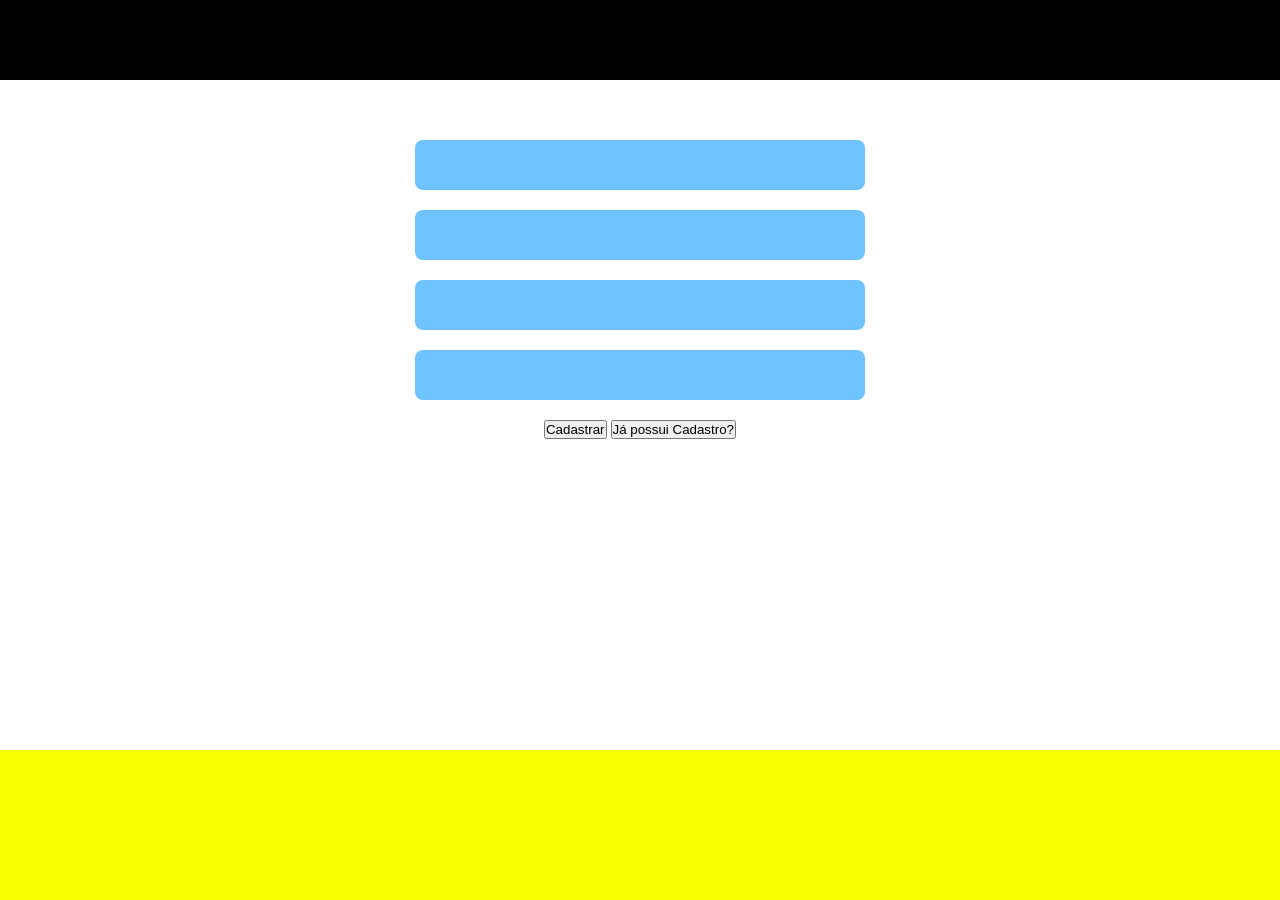
==== FrontEnd/Cadastro.html @ eac6b47f "Tela Login e Cadastro" ====
<!DOCTYPE html>
<html lang="pt">
    <head>
        <meta charset="UTF-8">
        <meta name="viewport" content="width=device-width, initial-scale=1.0">
        <title>Cadastro</title>
        <link rel="stylesheet" href="css/padrao.css">
        <link rel="stylesheet" href="css/cadastro.css">
    </head>
    <body>     
        <header class="header">

        </header>
            
        <div id="pesquisa"></div>

        <main class="content">

            <div id="container"> 

                <div class="usuario"></div>
                <div class="email"></div>
                <div class="senha"></div>
                <div class="repetir_senha"></div>

                <!-- Source - https://stackoverflow.com/q/52544089-->
                <div class="buttons">
                    <div class="action_btn">
                        
                        <button name="submit" class="action_btn submit" type="submit" 
                        value="Save" onclick="myFunction()">Cadastrar</button>
                        
                        <button name="submit" class="action_btn cancel" type="submit" 
                        value="Cancel" onclick="myFunction2()">Já possui Cadastro?</button>

                        <p id="saved"></p>

                    </div>
                </div>

            </div>

        </main>

        <footer class="footer">

        </footer>
    </body>

</html>
---- FrontEnd/css/padrao.css ----
*{
    margin: 0px;
    padding: 0px;
    box-sizing: border-box;
}
    
html,
body{
    height: 100%;
}

body{
    min-height: 100vh;
    display: flex;
    flex-direction: column;
}

.header{
    width: 100%;
    height: 80px;
    background: black;
}

.content{
    flex: 1;
    padding: 0 2vw;
}


.footer{
    width: 100%;
    height: 150px;
    background: rgb(247, 255, 1);
}
---- FrontEnd/css/cadastro.css ----
#container{
    max-width: 450px;
    margin: 60px auto;

    display: flex;
    flex-direction: column;
    gap: 20px;
}

.usuario,
.email,
.senha,
.repetir_senha{
    height: 50px;
    background: #6fc3ff;
    border-radius: 8px;
}

.buttons {
    width: auto;
    margin: 0 auto;
    display: inline;
}

.action_btn {
    width: auto;
    margin: 0 auto;
    display: inline;
}
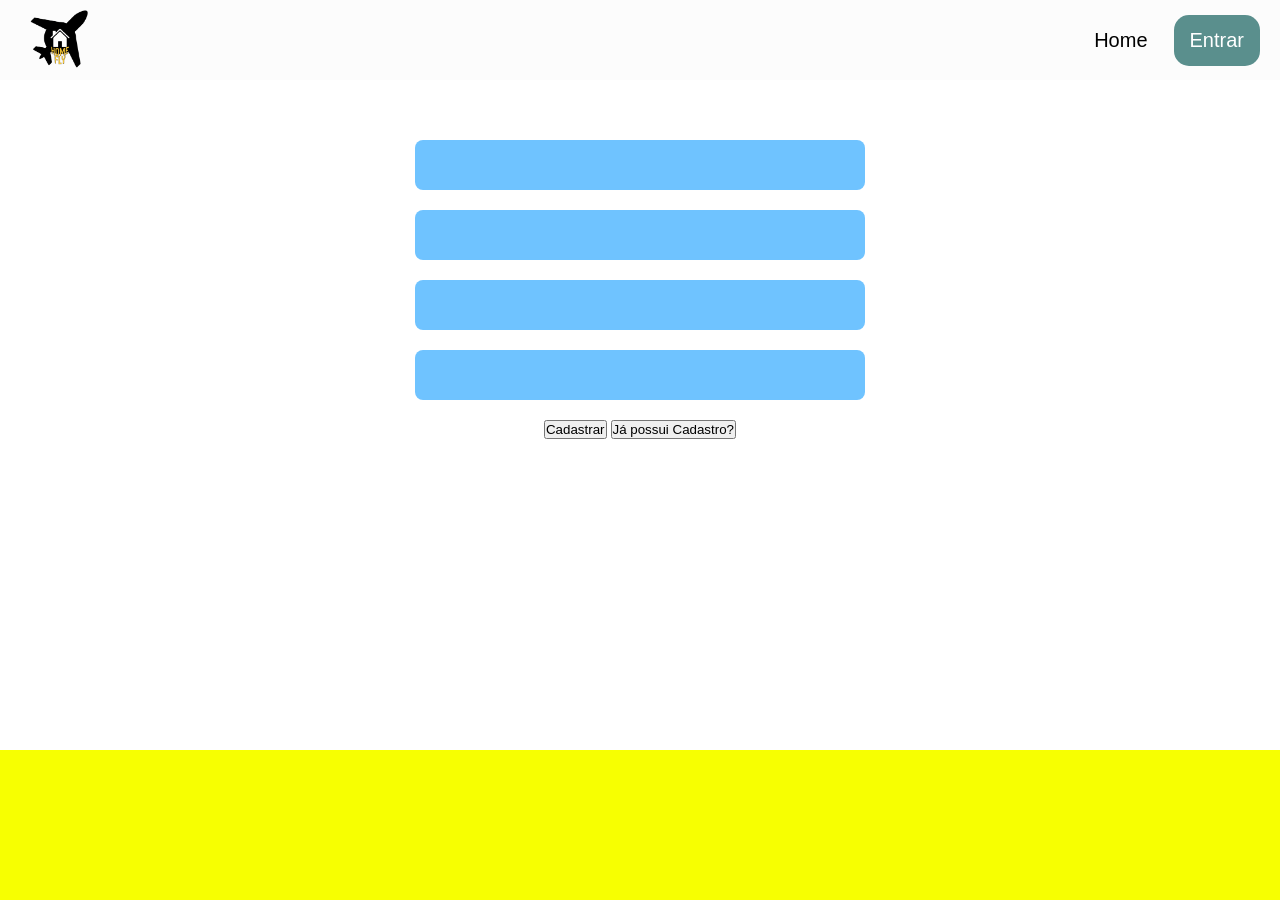
==== commit ccde6b65: "header finalizado" ====
--- a/FrontEnd/Cadastro.html
+++ b/FrontEnd/Cadastro.html
@@ -9,6 +9,17 @@
     </head>
     <body>     
         <header class="header">
+            
+            <nav class="navHeader">
+                <div class="navHeader-logo">
+                   <img src="img/logo.png" alt="Logo"> 
+                </div>
+                
+                <div class="navHeader-links">
+                    <a href="Landing.html" class="navHeader-link"> Home </a>
+                    <a href="Login.html" class="navHeader-link caixa"> Entrar </a>
+                </div>
+            </nav>
 
         </header>
             
--- a/FrontEnd/css/padrao.css
+++ b/FrontEnd/css/padrao.css
@@ -6,7 +6,7 @@
     
 html,
 body{
-    height: 100%;
+    height: auto;
 }
 
 body{
@@ -26,6 +26,50 @@
     padding: 0 2vw;
 }
 
+.navHeader {
+    height: 80px;
+    background-color: #fcfcfc;
+
+    display: flex;
+    align-items: center;
+    justify-content: space-between;
+    padding: 0 20px;
+}
+
+.navHeader-logo img{
+    height: 100px;
+}
+
+.navHeader-links{
+    display: flex;
+    gap: 10px;
+}
+
+.navHeader-link {
+    display: block;
+    color: #000000;
+
+    text-align: center;
+    padding: 14px 16px;
+    text-decoration: none;
+
+    font-family: "Inter", sans-serif;
+    font-size: 20px;
+    font-weight: 500;
+
+    display: inline-block;
+    transition: transform 0.3s ease;
+}
+
+.navHeader-link:hover {
+    transform: scale(1.3);
+}
+
+.navHeader-link.caixa {
+    background-color: #5A8F8D;
+    color: rgb(255, 255, 255);
+    border-radius: 15px;
+}
 
 .footer{
     width: 100%;
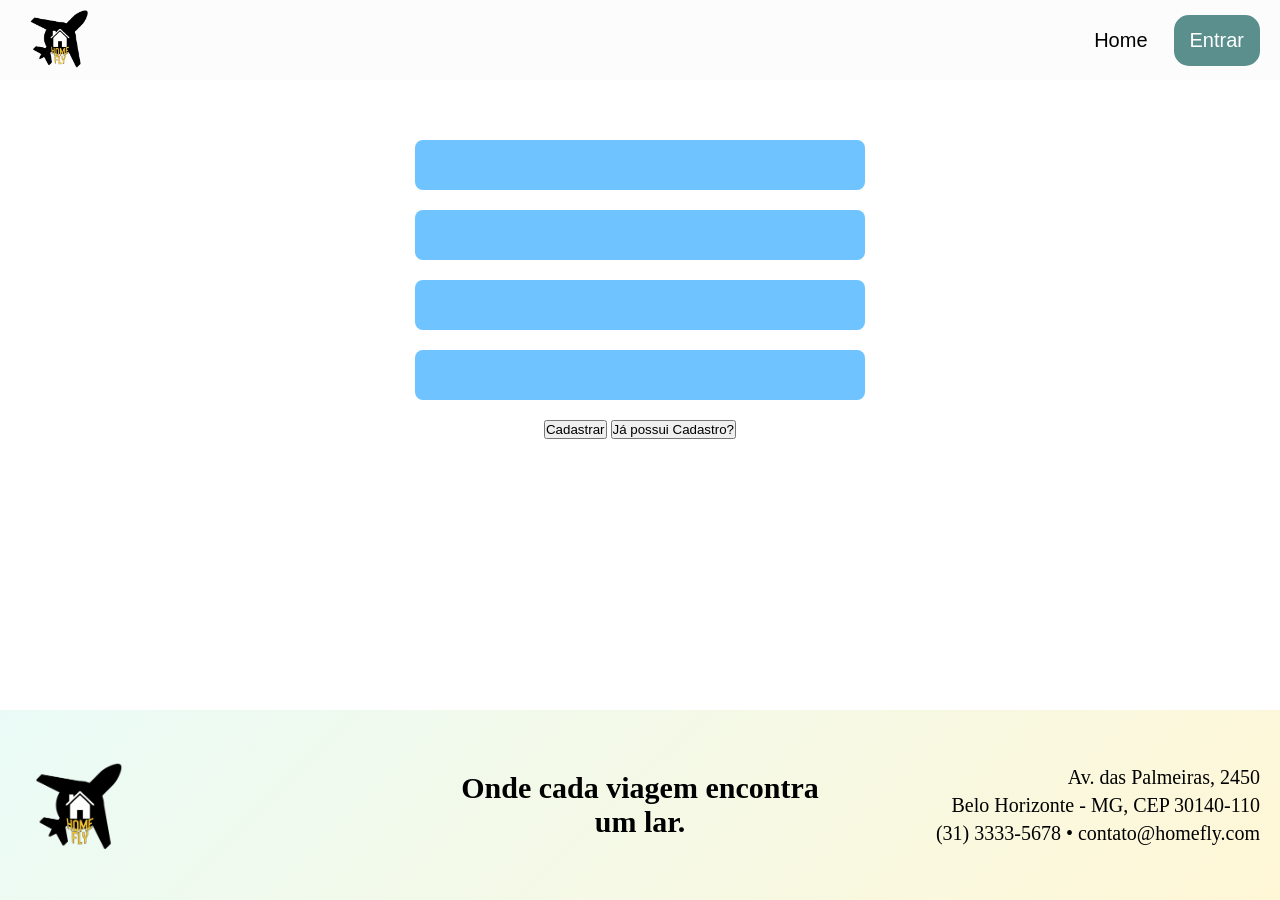
==== commit 4800bf36: "Footer finalizado" ====
--- a/FrontEnd/Cadastro.html
+++ b/FrontEnd/Cadastro.html
@@ -53,8 +53,28 @@
 
         </main>
 
-        <footer class="footer">
+       <footer class="footer">
 
+            <div class="footerContent">
+
+                <div class="footer-sobre">
+                    <img src="img/logo.png" alt="Logo" class="footer-logo">
+                </div>
+
+                <div class="footer-slogan">
+                    <p>Onde cada viagem encontra um lar.</p>
+                </div>
+
+                <div class="footer-info">
+                    <div class="footer-endereco">
+                        <p>Av. das Palmeiras, 2450</p>
+                        <p>Belo Horizonte - MG, CEP 30140-110</p>
+                        <p>(31) 3333-5678 • contato@homefly.com</p>
+                    </div>
+                </div>
+
+            </div>
+            
         </footer>
     </body>
 
--- a/FrontEnd/css/padrao.css
+++ b/FrontEnd/css/padrao.css
@@ -73,6 +73,58 @@
 
 .footer{
     width: 100%;
-    height: 150px;
-    background: rgb(247, 255, 1);
+    min-height: 150px;
+    background: linear-gradient(135deg,#EAFBF7 0%,#FFF7D6 100%);
+    padding: 20px;
 }
+
+.footerContent{
+    height: 100%;
+    display: flex;
+    align-items: center;
+    justify-content: space-between;
+    gap: 20px;
+}
+
+.footer-sobre{
+    display: flex;
+    align-items: center;
+    gap: 15px;
+    flex: 1;
+}
+
+.footer-logo{
+    height: 150px; 
+}
+
+.footer-slogan{
+    flex: 1;
+    text-align: center;
+    font-size: 30px;
+    font-weight: bold;
+}
+
+.footer-info{
+    flex: 1;
+    display: flex;
+    flex-direction: column;
+    align-items: flex-end;
+    gap: 10px;
+}
+
+.footer-endereco{
+    text-align: right;
+    font-size: 20px;
+    line-height: 1.4;
+}
+
+@media (max-width: 500px){
+
+    .footer-slogan{
+        font-size: 20px;
+    }
+    .footer-endereco{
+        font-size: 10px;
+    }
+
+}
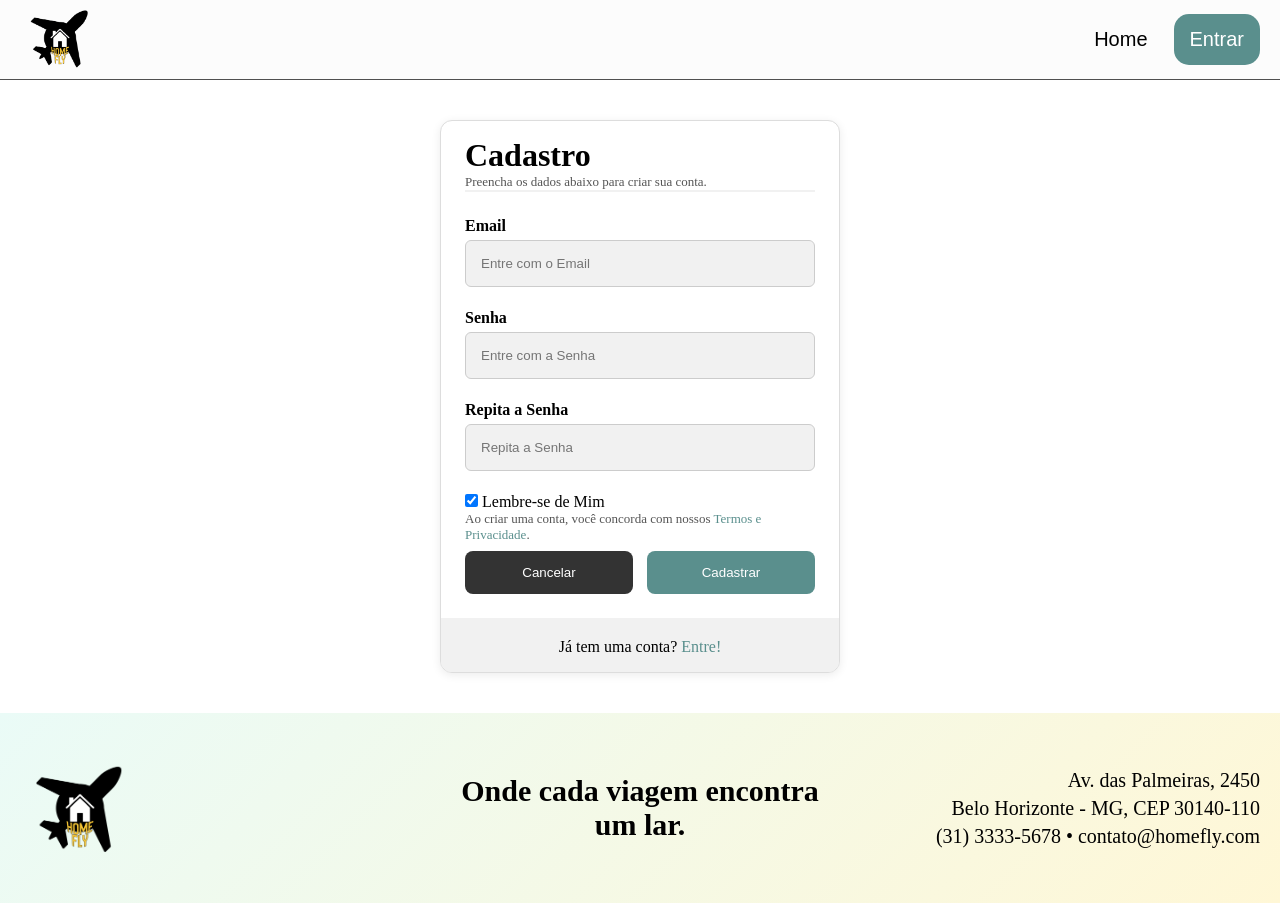
==== commit 53d0fcfd: "Login e Cadastro Finalizados" ====
--- a/FrontEnd/Cadastro.html
+++ b/FrontEnd/Cadastro.html
@@ -22,35 +22,42 @@
             </nav>
 
         </header>
-            
-        <div id="pesquisa"></div>
 
         <main class="content">
 
-            <div id="container"> 
+            <form action="action_page.php" method="post">
 
-                <div class="usuario"></div>
-                <div class="email"></div>
-                <div class="senha"></div>
-                <div class="repetir_senha"></div>
+                <div class="container">
+                    <h1>Cadastro</h1>
+                    <p>Preencha os dados abaixo para criar sua conta.</p>
+                    <hr>
 
-                <!-- Source - https://stackoverflow.com/q/52544089-->
-                <div class="buttons">
-                    <div class="action_btn">
-                        
-                        <button name="submit" class="action_btn submit" type="submit" 
-                        value="Save" onclick="myFunction()">Cadastrar</button>
-                        
-                        <button name="submit" class="action_btn cancel" type="submit" 
-                        value="Cancel" onclick="myFunction2()">Já possui Cadastro?</button>
+                    <label for="email"><b>Email</b></label>
+                    <input type="text" placeholder="Entre com o Email" name="email" required>
 
-                        <p id="saved"></p>
+                    <label for="psw"><b>Senha</b></label>
+                    <input type="password" placeholder="Entre com a Senha" name="psw" required>
 
+                    <label for="psw-repeat"><b>Repita a Senha</b></label>
+                    <input type="password" placeholder="Repita a Senha" name="psw-repeat" required>
+
+                    <label>
+                        <input type="checkbox" checked="checked" name="remember"> Lembre-se de Mim
+                    </label>
+
+                    <p>Ao criar uma conta, você concorda com nossos <a href="#">Termos e Privacidade</a>.</p>
+
+                    <div class="clearfix">
+                        <button type="button" class="cancelbtn">Cancelar</button>
+                        <button type="submit" class="signupbtn">Cadastrar</button>
                     </div>
                 </div>
 
-            </div>
+                <div class="container" style="background-color:#f1f1f1">
+                    <span class="psw">Já tem uma conta? <a href="Login.html">Entre!</a></span>
+                </div>
 
+            </form>
         </main>
 
        <footer class="footer">
--- a/FrontEnd/css/padrao.css
+++ b/FrontEnd/css/padrao.css
@@ -18,7 +18,7 @@
 .header{
     width: 100%;
     height: 80px;
-    background: black;
+    background: black; 
 }
 
 .content{
@@ -34,6 +34,8 @@
     align-items: center;
     justify-content: space-between;
     padding: 0 20px;
+
+    border-bottom: 1px solid rgb(80, 80, 80);
 }
 
 .navHeader-logo img{
--- a/FrontEnd/css/cadastro.css
+++ b/FrontEnd/css/cadastro.css
@@ -7,23 +7,113 @@
     gap: 20px;
 }
 
-.usuario,
-.email,
-.senha,
-.repetir_senha{
-    height: 50px;
-    background: #6fc3ff;
-    border-radius: 8px;
+main.content{
+  display: flex;
+  justify-content: center;
+  padding: 40px 2vw;
 }
 
-.buttons {
-    width: auto;
-    margin: 0 auto;
-    display: inline;
+form {
+  max-width: 400px;
+  width: 100%;
+  border: 1px solid #ddd;
+  border-radius: 12px;
+  overflow: hidden;
+  background-color: #fff;
+  box-shadow: 0 2px 10px rgba(0,0,0,0.08);
 }
 
-.action_btn {
-    width: auto;
-    margin: 0 auto;
-    display: inline;
+/* Full-width input fields */
+input[type=text], input[type=password] {
+  width: 100%;
+  padding: 15px;
+  margin: 5px 0 22px 0;
+  display: inline-block;
+  border: 1px solid #ccc;
+  border-radius: 6px;
+  background: #f1f1f1;
+  box-sizing: border-box;
+}
+
+input[type=text]:focus, input[type=password]:focus {
+  background-color: #fff;
+  border-color: #5A8F8D;
+  outline: none;
+}
+
+hr {
+  border: 1px solid #f1f1f1;
+  margin-bottom: 25px;
+}
+
+/* Set a style for all buttons */
+button {
+  background-color: #5A8F8D;
+  color: white;
+  padding: 14px 20px;
+  margin: 8px 0;
+  border: none;
+  border-radius: 8px;
+  cursor: pointer;
+  width: 100%;
+}
+
+button:hover {
+  opacity: 0.85;
+}
+
+/* Extra styles for the cancel button, mesmo cinza escuro do login */
+.cancelbtn {
+  padding: 14px 20px;
+  background-color: #333;
+}
+
+/* Float cancel and signup buttons and add an equal width */
+.cancelbtn, .signupbtn {
+  float: left;
+  width: 48%;
+}
+
+.signupbtn{
+  float: right;
+}
+
+/* Add padding to container elements */
+.container {
+  padding: 16px 24px;
+}
+
+.container p{
+  font-size: 13px;
+  color: #555;
+}
+
+.container a{
+  color: #5A8F8D;
+  text-decoration: none;
+}
+
+.container a:hover{
+  text-decoration: underline;
+}
+
+/* Clear floats */
+.clearfix::after {
+  content: "";
+  clear: both;
+  display: table;
+}
+
+span.psw {
+  display: block;
+  text-align: center;
+  padding-top: 4px;
+}
+
+/* Change styles for cancel button and signup button on extra small screens */
+@media screen and (max-width: 300px) {
+  .cancelbtn, .signupbtn {
+    width: 100%;
+    float: none;
+  }
 }
